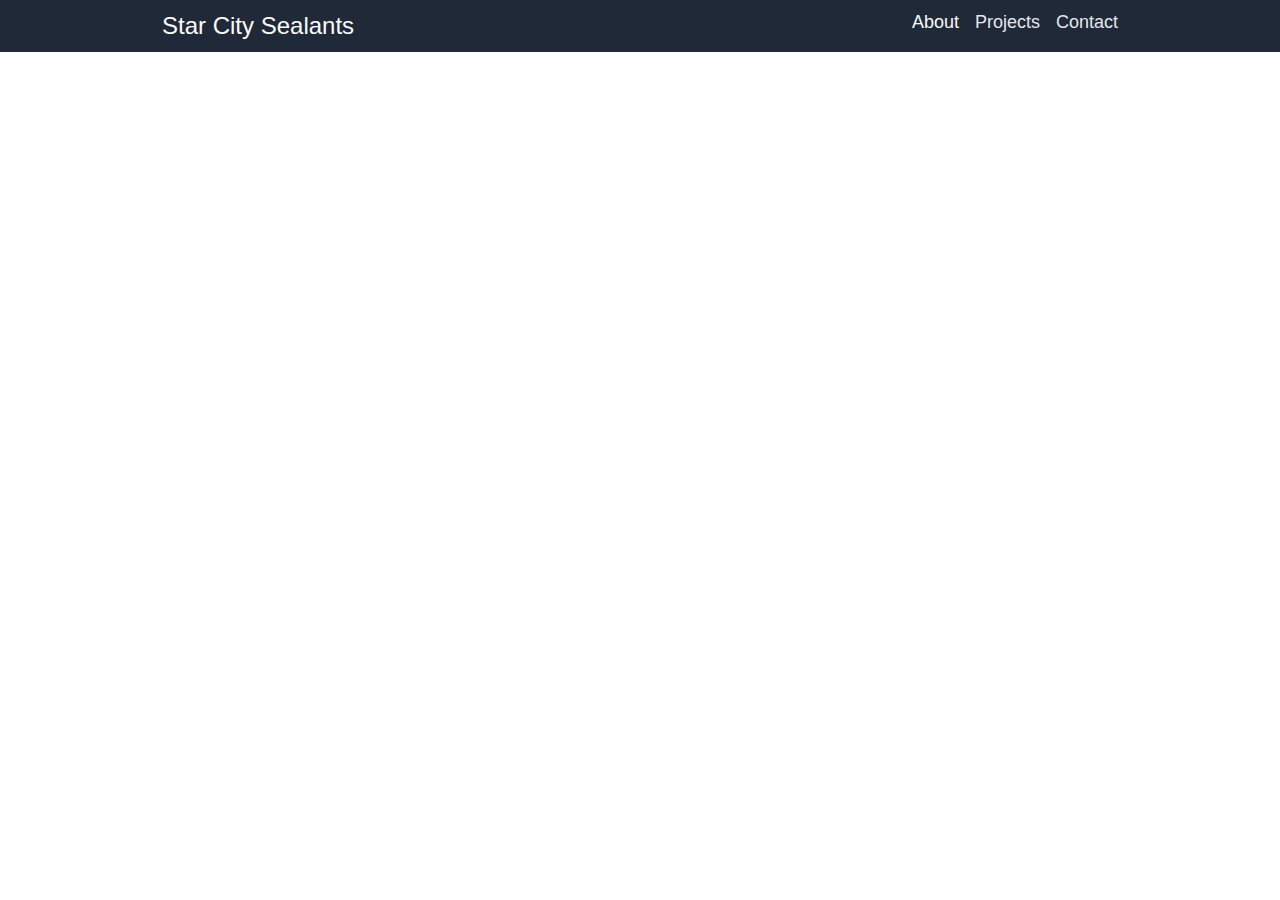
==== about.html @ a5f8965f "Create about.html page" ====
<!DOCTYPE html>
<html lang="en">
<head>
    <meta charset="UTF-8">
    <meta name="viewport" content="width=device-width, initial-scale=1.0">

    <link rel="stylesheet" type="text/css" href="./styles/style.css">
    <title>Document</title>
</head>
<body>
    <!--Logo and links-->
    <div class="header-bar">
        <div class="header-container">
            <!--Left side logo-->
            <div class="left"> <a href="./index.html"> Star City Sealants </a></div>

            <!--Right side links-->
            <div class="right">
                <ul>
                    <li> <a href=./about.html> About </a></li>
                    <li>Projects</li>
                    <li>Contact</li>
                </ul>
            </div>
        </div>
    </div>
</body>
</html>
---- styles/style.css ----
/* Styles for index.html */

* {
    box-sizing: border-box;
    margin: 0;
    padding: 0;
}

body {
    font-family: 'Roboto', sans-serif;
}

/* header-bar */

ul {
    display: flex;
    flex-wrap: wrap;
    margin: 0;
    padding: 0;
    gap: 16px;
}

li {
    list-style-type: none;
}

a {
    color: #f9FAF8;
    text-decoration: none;
}

/* Flex the header container to align links and logo horizontally */
.header-bar {
    padding: 12px;
    background-color: #1F2937;
}

.header-container {
    display: flex;
    justify-content: space-between;
    margin: 0 150px;
}

.left {
    font-size: 24px;
    color: #F9FAF8;
}

.right {
    font-size: 18px;
    color: #E5E7EB;
}

/* section-0 */

button {
    background-color: #3882F6;
    color: #F9FAF8;
    border-radius: 8px;
    width: 120px;
    padding: 8px;
}

.image-box img {

    /* Sizing section-0 logo based 
    on surrounding content */
    width: 250px;

}

.section-0 {
    background-color: #1F2937;
}

.section-0 .content {
    display: flex;
    flex-direction: column;
    flex-wrap: wrap;
    flex: 1;
}


.business-age {
    font-size: 48px;
    color: #F9FAF8;
    font-weight: bold;
}

.business-statement {
    display: block;
    font-size: 18px;
    color: #E5E7EB;
}

.content-container {
    display: flex;
    align-items: center;
    justify-content: center;
    gap: 36px;
    padding: 50px 0;
    margin: 0 150px;
}

/* section-1 */

.section-1 {
    display: block;
}

.info {
    display: flex;
    flex-wrap: wrap;
    justify-content: center;
    max-width: 150px;
    padding: 12px;
    gap: 12px;

}

.text {
    text-align: center;
    font-size: 18px;
}

.examples {
    display: flex;
    justify-content: center;
    flex-wrap: wrap;
    padding: 24px;
    gap: 36px;
}

.examples img {
    height: 120px;
    width: 120px;
}

.section-1 .content {
    display: flex;
    height: 100px;
    justify-content: space-around;
    align-items: center;
    font-size: 36px;
    font-weight: 900;
    color: #1F2937;
}

/* section-2 */

.section-2 {
    display: flex;
    justify-content: center;
    background-color: #E5E7EB;
}

.quote {
    width: 800px;
    padding: 80px 0;
    font-size: 36px;
    font-style: italic;
}

/* call-to-action section */

.call-to-action {
    display: flex;
    justify-content: center;
    padding: 75px;
}

.call-to-action-container {
    display: flex;
    justify-content: center;
    align-items: center;
    border-radius: 12px;
    font-size: 36px;
    font-weight: 900;
    color: #F9FAF8;
    padding: 50px 100px;
    gap: 100px;
    background-color: #3882F6;
}

.call-to-action-container .btn {
    border: 1px solid #F9FAF8;
}

.sign-up-text {
    font-size: 18px;
}

.text-container {
    display: flex;
    flex-direction: column;
    justify-content: center;
}

/* footer */

.footer {
    padding: 12px;
    background-color: #1F2937;
}

.footer-container {
    display: flex;
    justify-content: center;
    align-items: center;
    font-size: 18px;
    color: #E5E7EB;
}
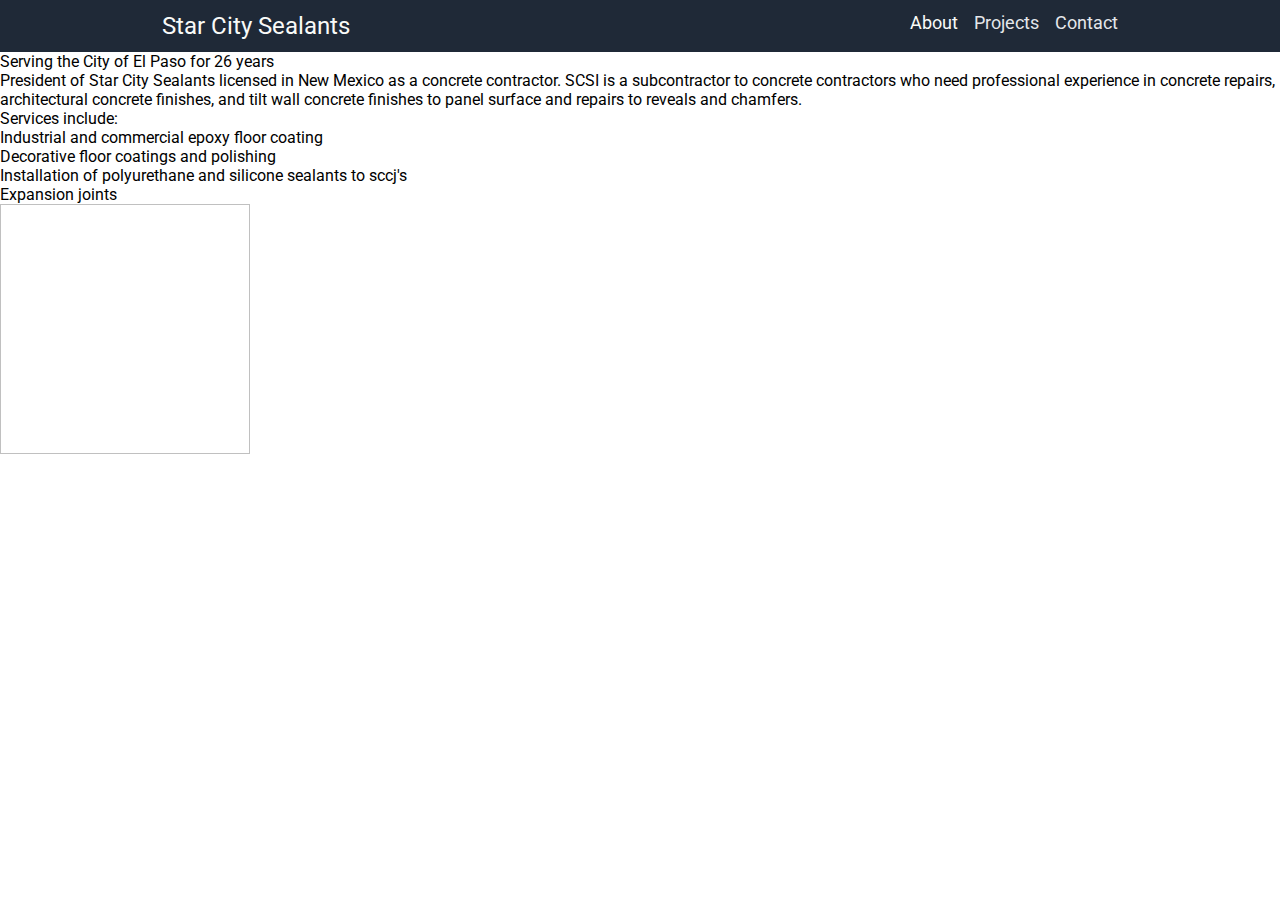
==== commit 56f1e3d6: "Add content to section-0 of about.html" ====
--- a/about.html
+++ b/about.html
@@ -3,8 +3,8 @@
 <head>
     <meta charset="UTF-8">
     <meta name="viewport" content="width=device-width, initial-scale=1.0">
-
-    <link rel="stylesheet" type="text/css" href="./styles/style.css">
+    <link rel="stylesheet" type="text/css" href="./styles/about.css">
+    <link rel="stylesheet" type="text/css" href="http://fonts.googleapis.com/css?family=Roboto">
     <title>Document</title>
 </head>
 <body>
@@ -24,5 +24,29 @@
             </div>
         </div>
     </div>
+    <div class="section-0">
+        
+        <div class="content-container">
+            <div class="content">
+                <div class="text">Serving the City of El Paso for 26 years</div>
+                <div class="text"> President of Star City Sealants licensed in New Mexico as a concrete contractor. SCSI is a subcontractor 
+                    to concrete contractors who need professional experience in concrete repairs, architectural concrete finishes, and tilt 
+                    wall concrete finishes to panel surface and repairs to reveals and chamfers.
+                </div> 
+                <div class="text">Services include: </div>
+                <div class="text">
+                    <ol type="1">
+                        <li>Industrial and commercial epoxy floor coating</li>
+                        <li>Decorative floor coatings and polishing</li>
+                        <li>Installation of polyurethane and silicone sealants to sccj's</li>
+                        <li>Expansion joints</li>
+                    </ol>
+                </div>
+            </div>
+            <div class="image-container">
+                <img width="250px" height="250px">
+            </div>
+        </div>
+    </div>
 </body>
 </html>--- a/styles/about.css
+++ b/styles/about.css
@@ -0,0 +1,52 @@
+/* Styles for index.html */
+
+* {
+    box-sizing: border-box;
+    margin: 0;
+    padding: 0;
+}
+
+body {
+    font-family: 'Roboto', sans-serif;
+}
+
+/* header-bar */
+
+ul {
+    display: flex;
+    flex-wrap: wrap;
+    margin: 0;
+    padding: 0;
+    gap: 16px;
+}
+
+li {
+    list-style-type: none;
+}
+
+a {
+    color: #f9FAF8;
+    text-decoration: none;
+}
+
+/* Flex the header container to align links and logo horizontally */
+.header-bar {
+    padding: 12px;
+    background-color: #1F2937;
+}
+
+.header-container {
+    display: flex;
+    justify-content: space-between;
+    margin: 0 150px;
+}
+
+.left {
+    font-size: 24px;
+    color: #F9FAF8;
+}
+
+.right {
+    font-size: 18px;
+    color: #E5E7EB;
+}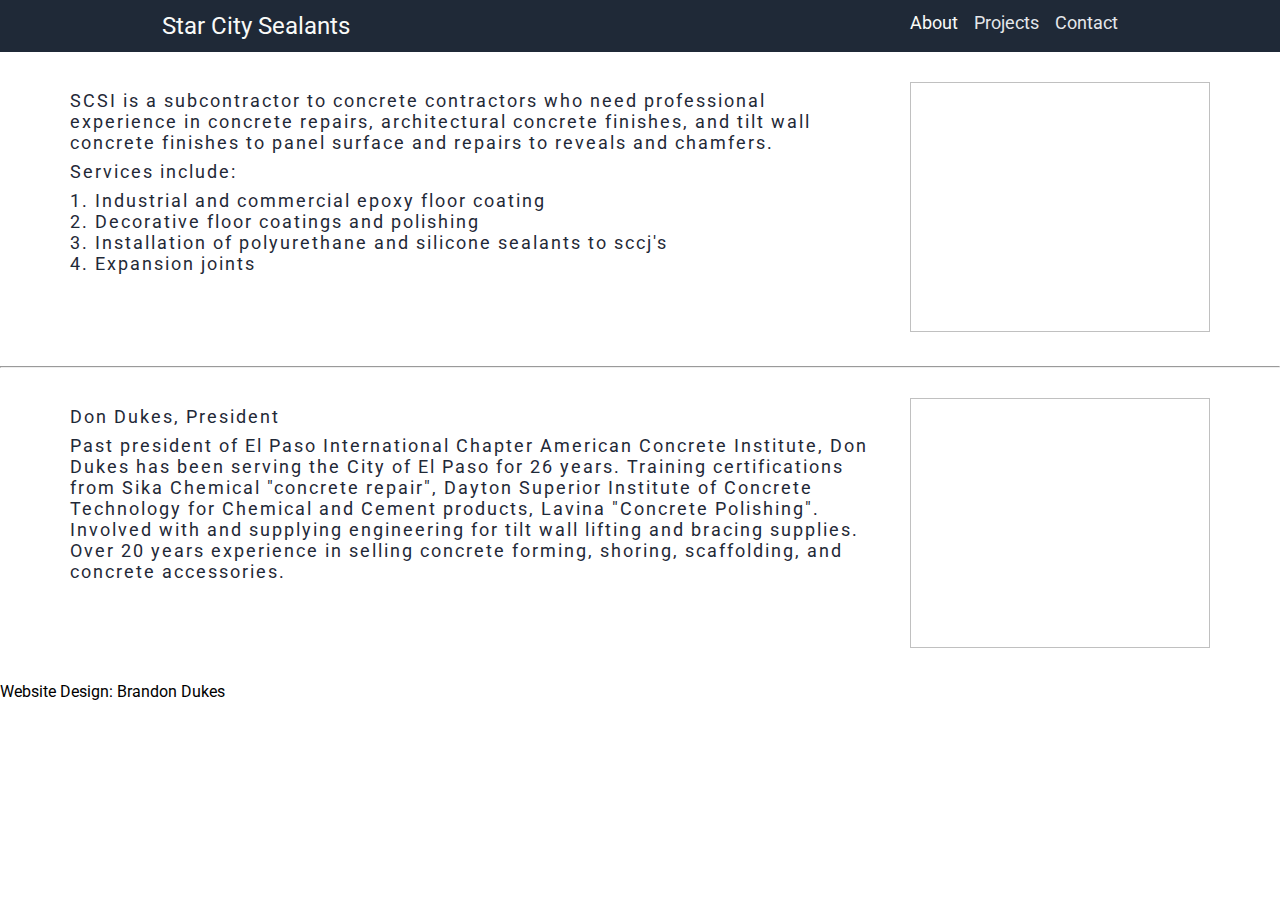
==== commit b9f4b2ff: "Add content container and footer" ====
--- a/about.html
+++ b/about.html
@@ -28,9 +28,8 @@
         
         <div class="content-container">
             <div class="content">
-                <div class="text">Serving the City of El Paso for 26 years</div>
-                <div class="text"> President of Star City Sealants licensed in New Mexico as a concrete contractor. SCSI is a subcontractor 
-                    to concrete contractors who need professional experience in concrete repairs, architectural concrete finishes, and tilt 
+                <div class="text"> 
+                    SCSI is a subcontractor to concrete contractors who need professional experience in concrete repairs, architectural concrete finishes, and tilt 
                     wall concrete finishes to panel surface and repairs to reveals and chamfers.
                 </div> 
                 <div class="text">Services include: </div>
@@ -44,8 +43,29 @@
                 </div>
             </div>
             <div class="image-container">
-                <img width="250px" height="250px">
+                <img width="300px" height="250px">
             </div>
+        </div>
+    </div>
+    <hr>
+    <div class="section-1">
+        <div class="content-container">
+            <div class="content">
+                <div class="text">Don Dukes, President</div>
+                <div class="text">Past president of El Paso International Chapter American Concrete Institute, Don Dukes has been
+                    serving the City of El Paso for 26 years. Training certifications from Sika Chemical "concrete repair", 
+                    Dayton Superior Institute of Concrete Technology for Chemical and Cement products, Lavina "Concrete Polishing". 
+                    Involved with and supplying engineering for tilt wall lifting and bracing supplies. Over 20 years experience in selling concrete forming, shoring, scaffolding, and concrete accessories. 
+                </div>
+            </div>
+            <div class="image-container">
+                <img height="250px" width="300px">
+            </div>
+        </div>
+    </div>
+    <div class="footer">
+        <div class="footer-container">
+            <div>Website Design: Brandon Dukes</div>
         </div>
     </div>
 </body>
--- a/styles/about.css
+++ b/styles/about.css
@@ -12,7 +12,7 @@
 
 /* header-bar */
 
-ul {
+.header-container ul {
     display: flex;
     flex-wrap: wrap;
     margin: 0;
@@ -20,7 +20,7 @@
     gap: 16px;
 }
 
-li {
+.header-container li {
     list-style-type: none;
 }
 
@@ -49,4 +49,29 @@
 .right {
     font-size: 18px;
     color: #E5E7EB;
-}+}
+
+/* section-0 */
+
+.content-container {
+    display: flex;
+    justify-content: space-evenly;
+    padding: 10px;
+    margin: 20px;
+}
+
+.content {
+    width: 800px;
+}
+
+.text {
+    color: #1F2937;
+    letter-spacing: 2px;
+    margin: 8px 0;
+    font-size: 18px;
+}
+
+.content ol {
+    list-style-position: inside;
+}
+
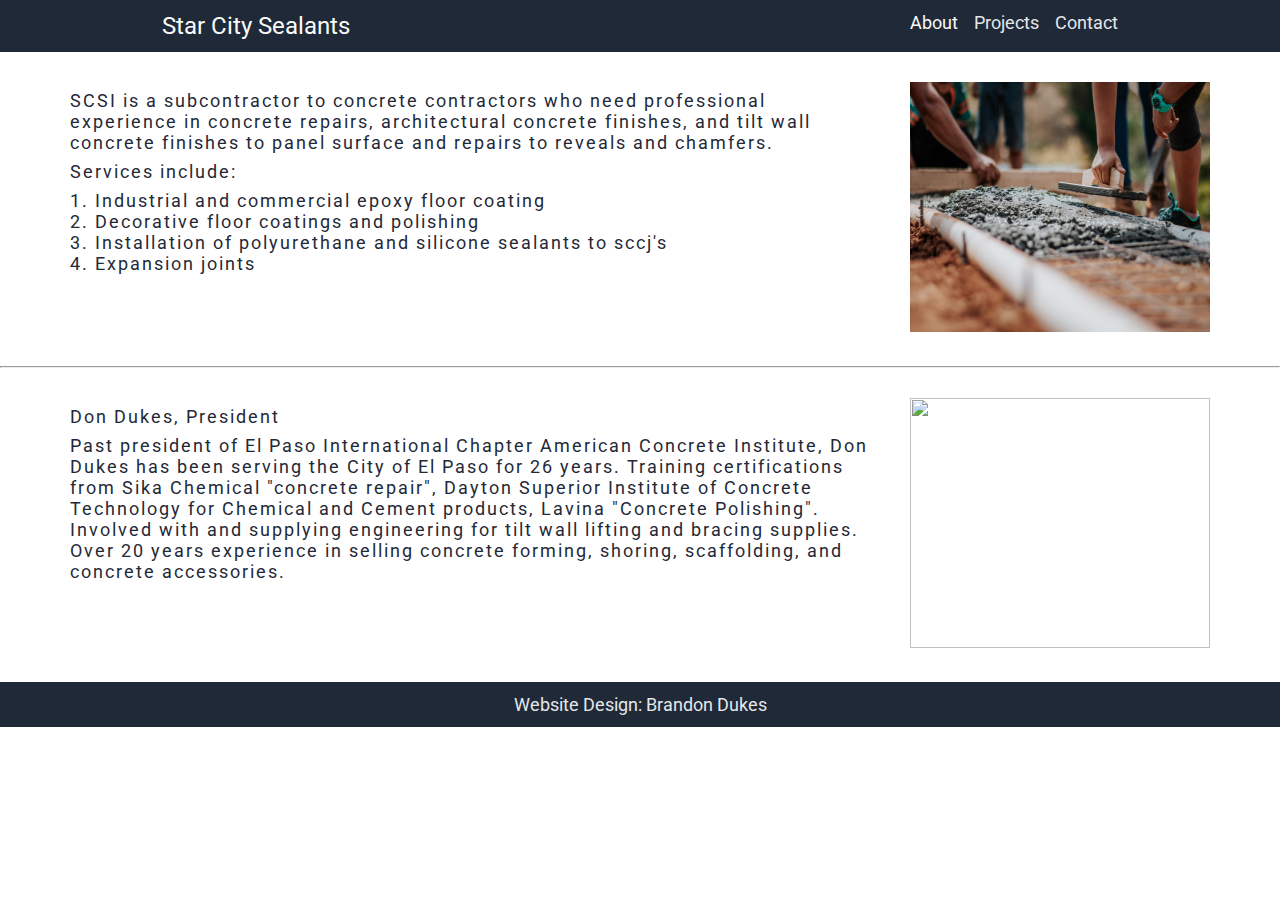
==== commit 9646f823: "Add link to images in about.html" ====
--- a/about.html
+++ b/about.html
@@ -43,7 +43,7 @@
                 </div>
             </div>
             <div class="image-container">
-                <img width="300px" height="250px">
+                <img src="./images/pexels-rodolfo-quirós-2219024.jpg" width="300px" height="250px">
             </div>
         </div>
     </div>
@@ -59,7 +59,7 @@
                 </div>
             </div>
             <div class="image-container">
-                <img height="250px" width="300px">
+                <img src="./images/pexels-anete-lusina-4792479.jpg" height="250px" width="300px">
             </div>
         </div>
     </div>
--- a/styles/about.css
+++ b/styles/about.css
@@ -53,6 +53,7 @@
 
 /* section-0 */
 
+/* Note, content-container and .content apply to section-0 and section-1*/
 .content-container {
     display: flex;
     justify-content: space-evenly;
@@ -75,3 +76,22 @@
     list-style-position: inside;
 }
 
+/* section-1 */
+
+
+
+/* footer styles */
+
+.footer {
+    padding: 12px;
+    background-color: #1F2937;
+}
+
+.footer-container {
+    display: flex;
+    justify-content: center;
+    align-items: center;
+    font-size: 18px;
+    color: #E5E7EB;
+}
+
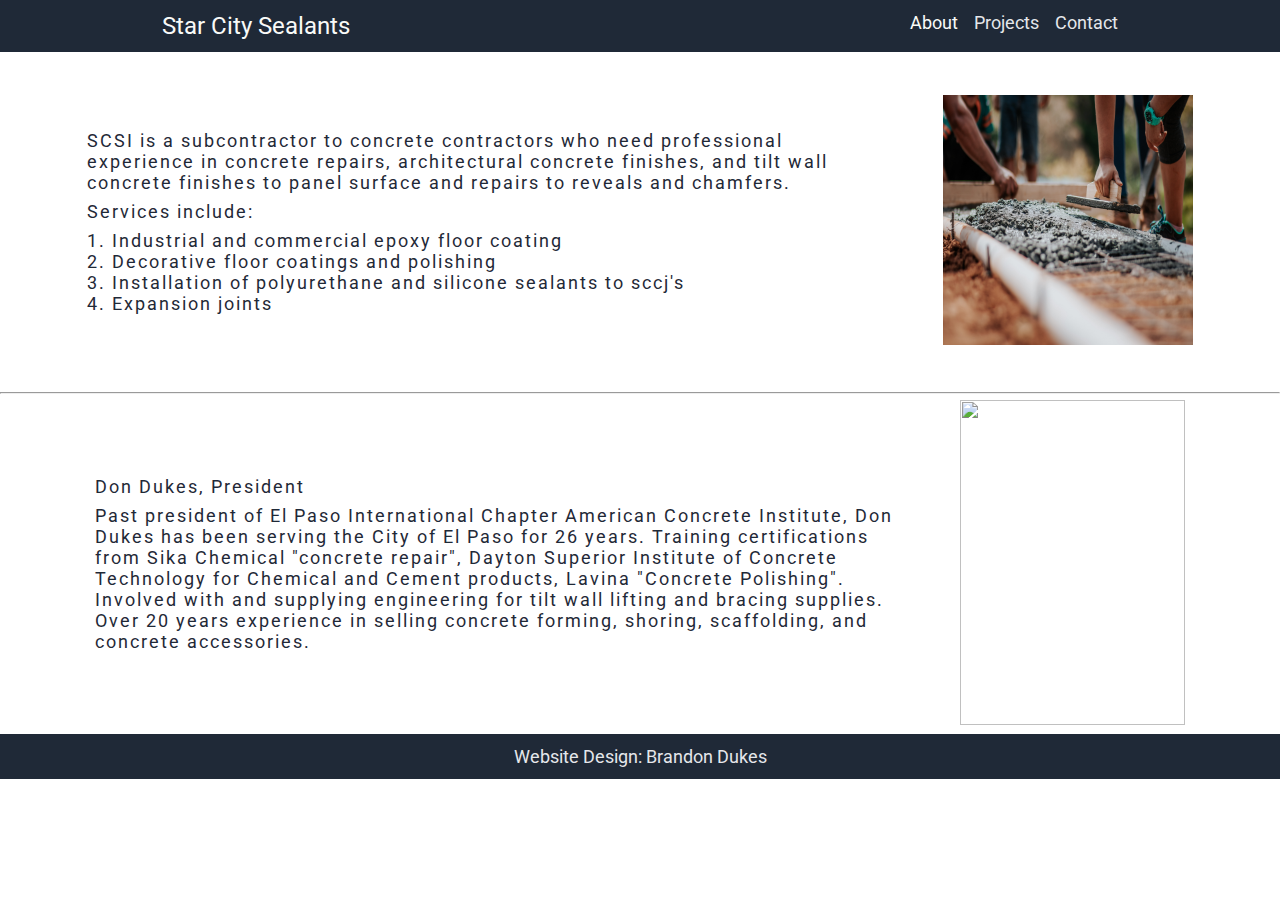
==== commit 04c7e5d9: "Update src to new img in section-1" ====
--- a/about.html
+++ b/about.html
@@ -43,7 +43,7 @@
                 </div>
             </div>
             <div class="image-container">
-                <img src="./images/pexels-rodolfo-quirós-2219024.jpg" width="300px" height="250px">
+                <img src="./images/pexels-rodolfo-quirós-2219024.jpg" width="250px" height="250px">
             </div>
         </div>
     </div>
@@ -59,7 +59,7 @@
                 </div>
             </div>
             <div class="image-container">
-                <img src="./images/pexels-anete-lusina-4792479.jpg" height="250px" width="300px">
+                <img src="./images/IMG_5979.jpg" height="325px" width="225px">
             </div>
         </div>
     </div>
--- a/styles/about.css
+++ b/styles/about.css
@@ -57,6 +57,8 @@
 .content-container {
     display: flex;
     justify-content: space-evenly;
+    align-items: center;
+    height: 300px;
     padding: 10px;
     margin: 20px;
 }
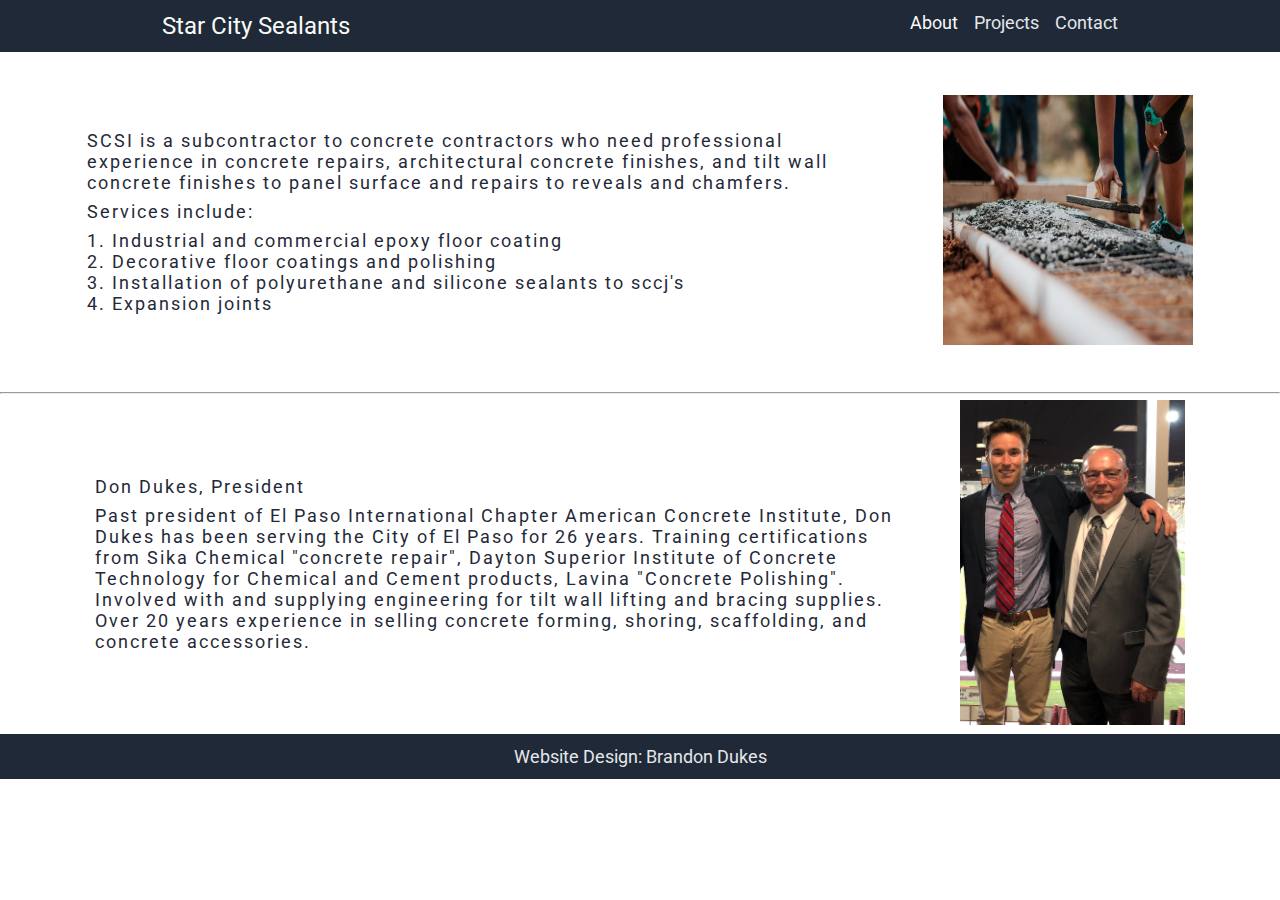
==== commit 944c654e: "Add extra class to div in section-1" ====
--- a/about.html
+++ b/about.html
@@ -51,7 +51,7 @@
     <div class="section-1">
         <div class="content-container">
             <div class="content">
-                <div class="text">Don Dukes, President</div>
+                <div class="text title">Don Dukes, President</div>
                 <div class="text">Past president of El Paso International Chapter American Concrete Institute, Don Dukes has been
                     serving the City of El Paso for 26 years. Training certifications from Sika Chemical "concrete repair", 
                     Dayton Superior Institute of Concrete Technology for Chemical and Cement products, Lavina "Concrete Polishing". 
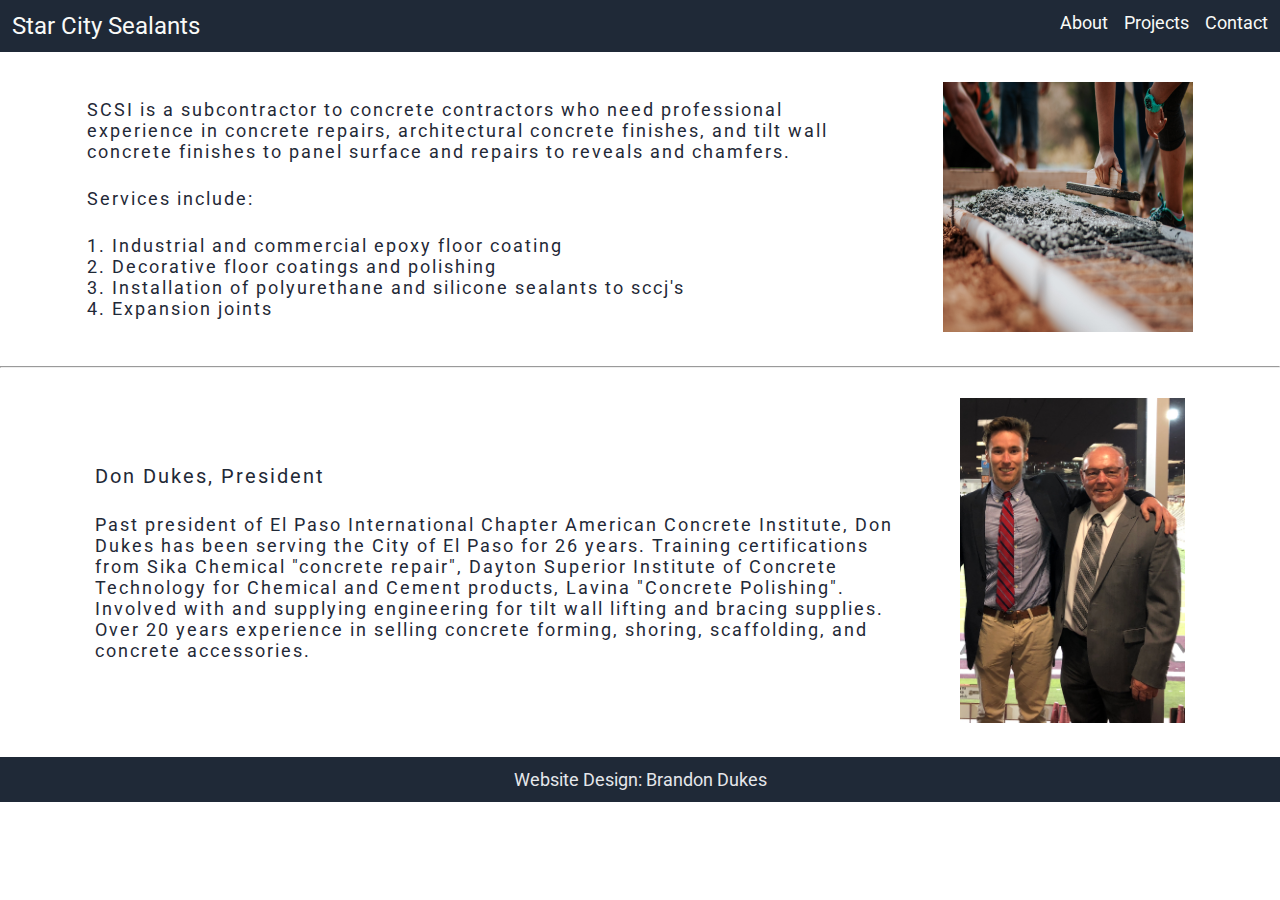
==== commit 1c2c7e2f: "Add links to header bar tabs" ====
--- a/about.html
+++ b/about.html
@@ -17,9 +17,9 @@
             <!--Right side links-->
             <div class="right">
                 <ul>
-                    <li> <a href=./about.html> About </a></li>
-                    <li>Projects</li>
-                    <li>Contact</li>
+                    <li><a href="./about.html"> About </a></li>
+                    <li> <a href="./projects.html"> Projects </a></li>
+                    <li> <a href="./contact.html" > Contact </a></li>
                 </ul>
             </div>
         </div>
--- a/styles/about.css
+++ b/styles/about.css
@@ -38,7 +38,7 @@
 .header-container {
     display: flex;
     justify-content: space-between;
-    margin: 0 150px;
+    margin: 0 auto;
 }
 
 .left {
@@ -56,15 +56,19 @@
 /* Note, content-container and .content apply to section-0 and section-1*/
 .content-container {
     display: flex;
+    flex-wrap: wrap;
     justify-content: space-evenly;
     align-items: center;
-    height: 300px;
     padding: 10px;
     margin: 20px;
 }
 
 .content {
+    display: flex;
+    flex-direction: column;
+    gap: 10px;
     width: 800px;
+
 }
 
 .text {
@@ -80,6 +84,9 @@
 
 /* section-1 */
 
+.title {
+    font-size: 20px;
+}
 
 
 /* footer styles */
@@ -97,3 +104,4 @@
     color: #E5E7EB;
 }
 
+
